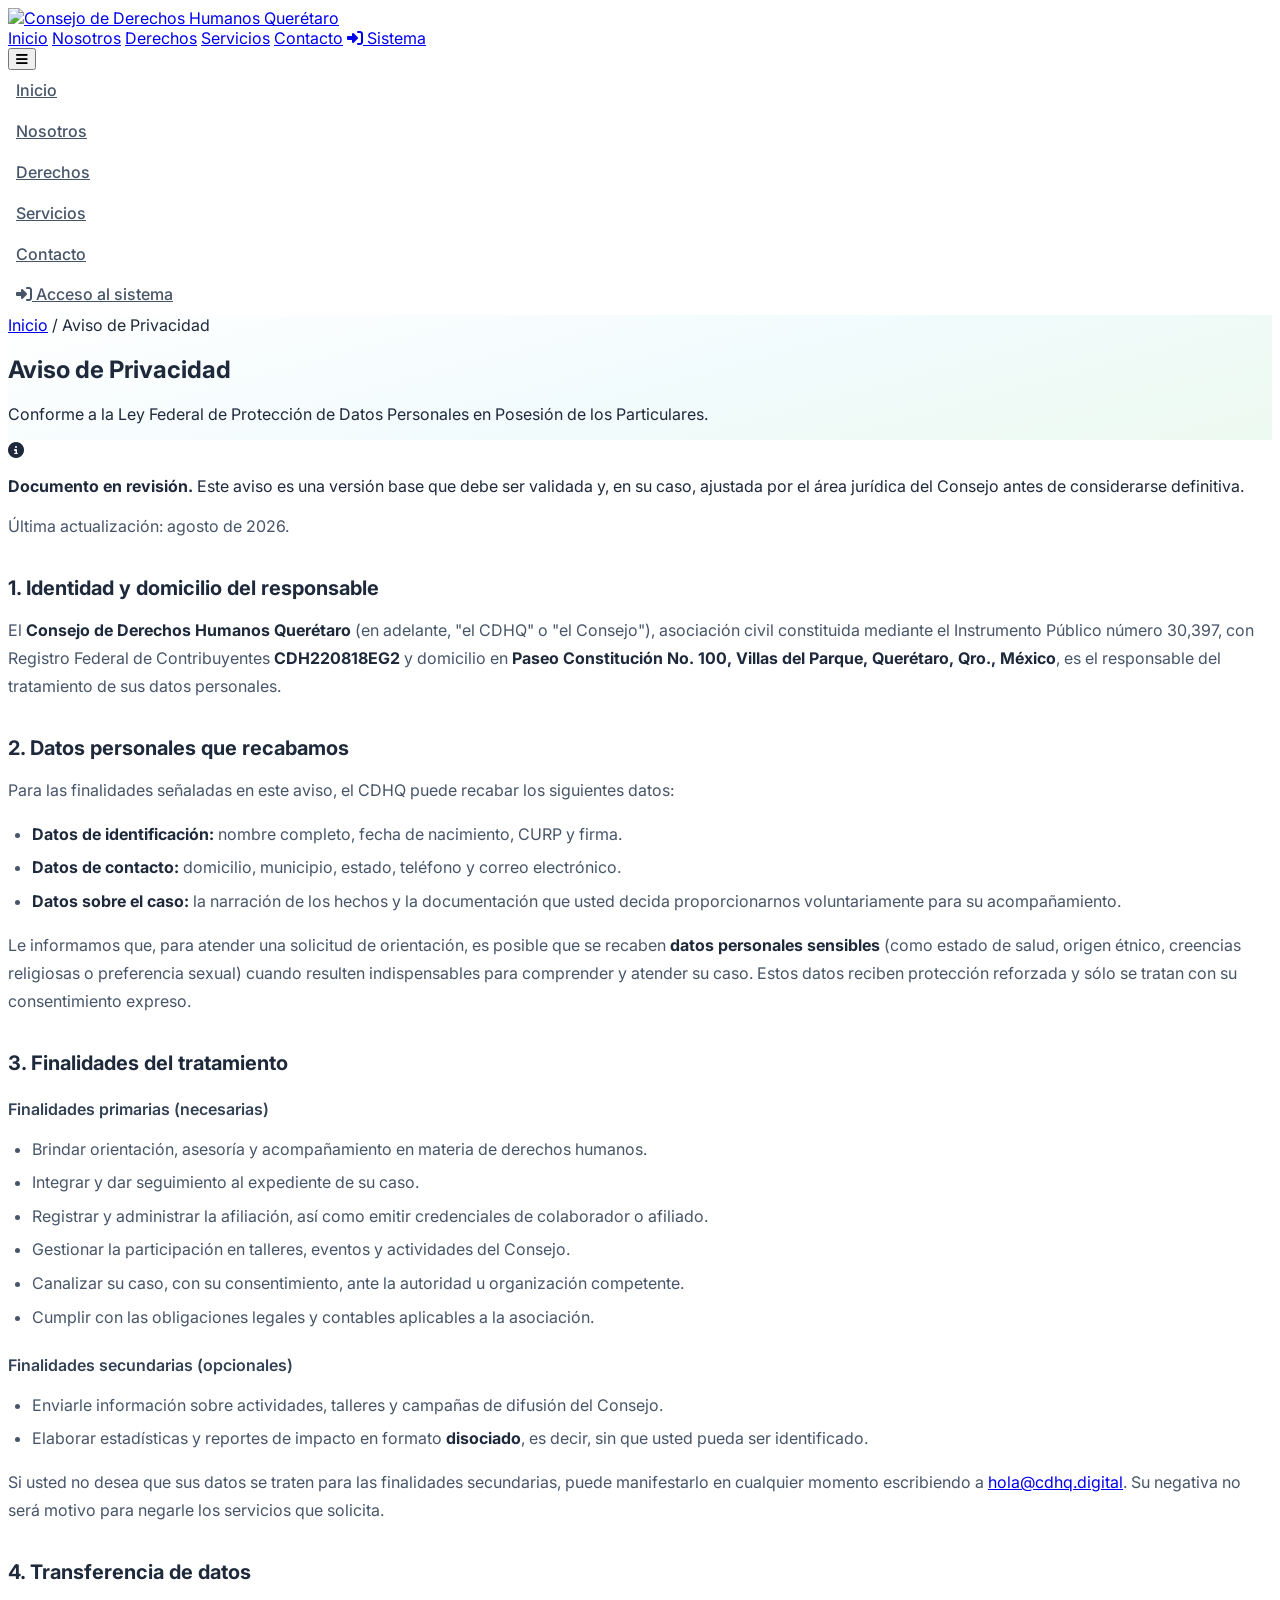
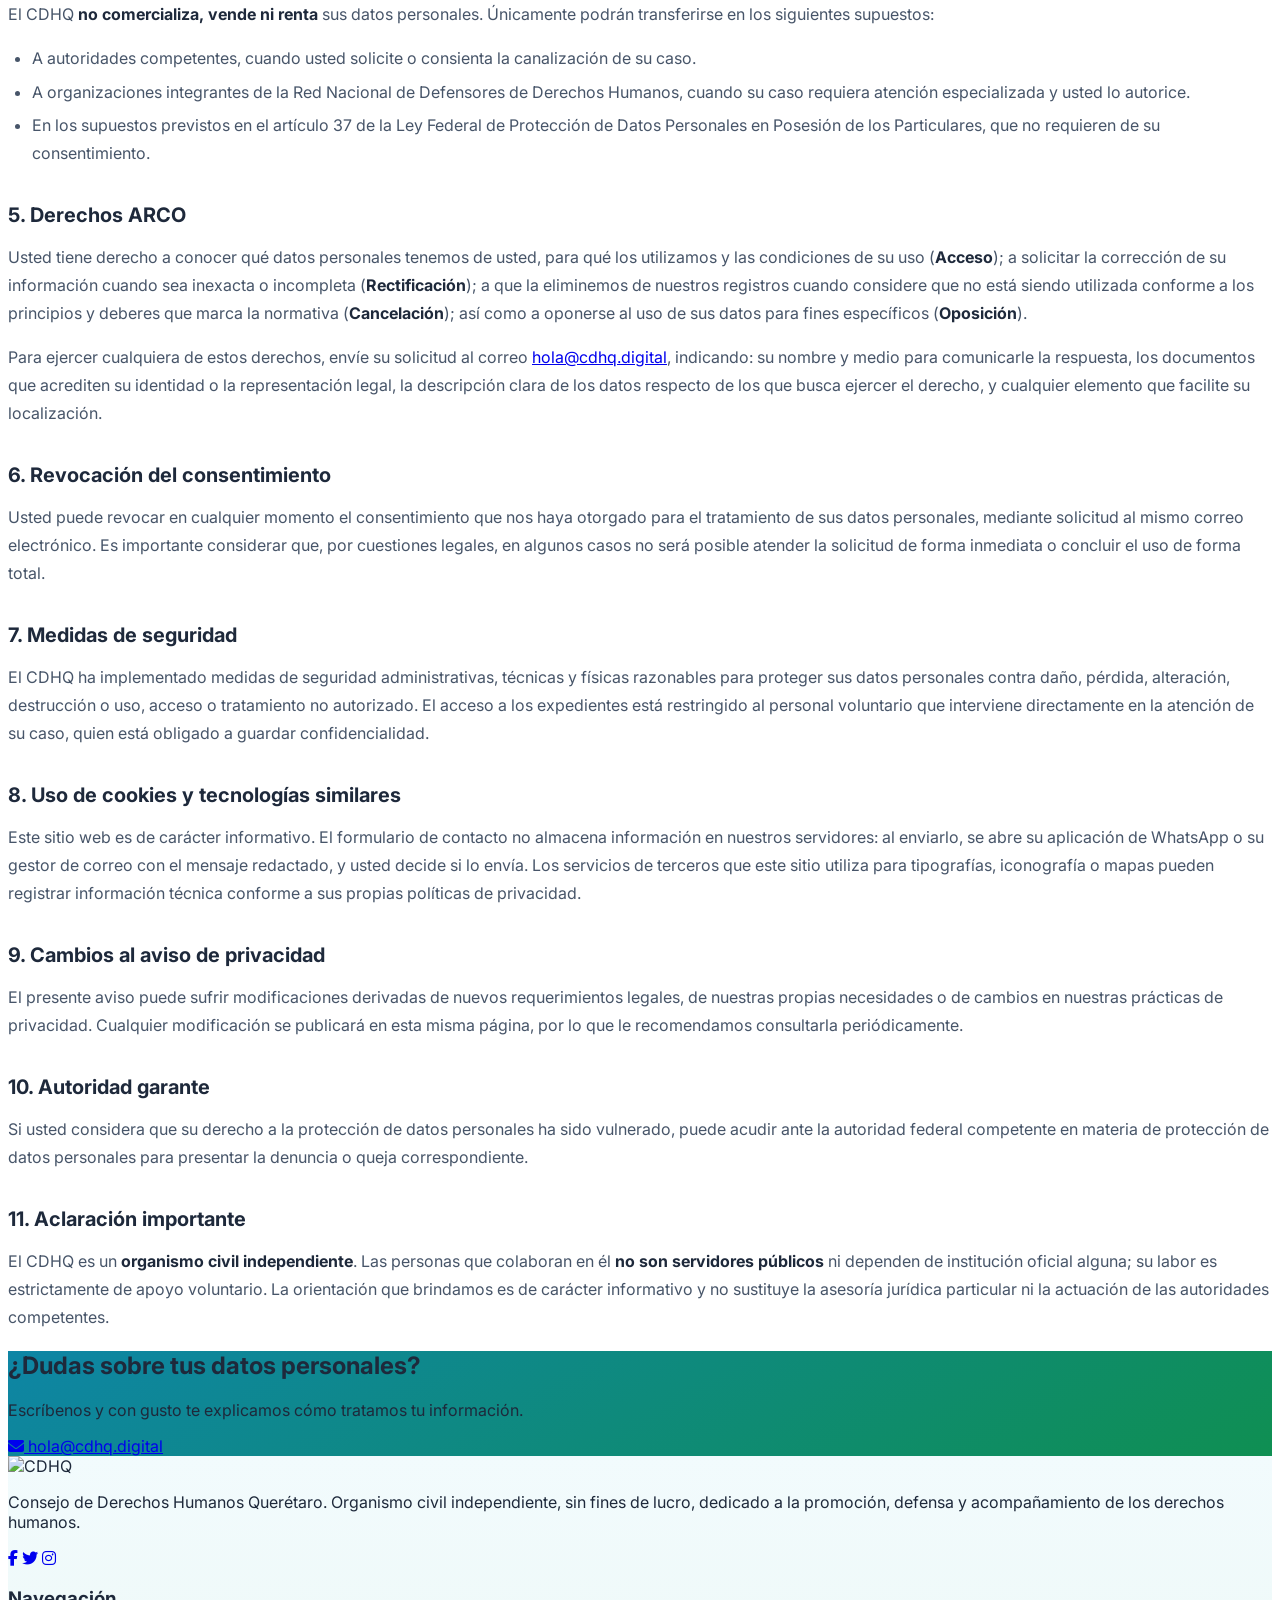
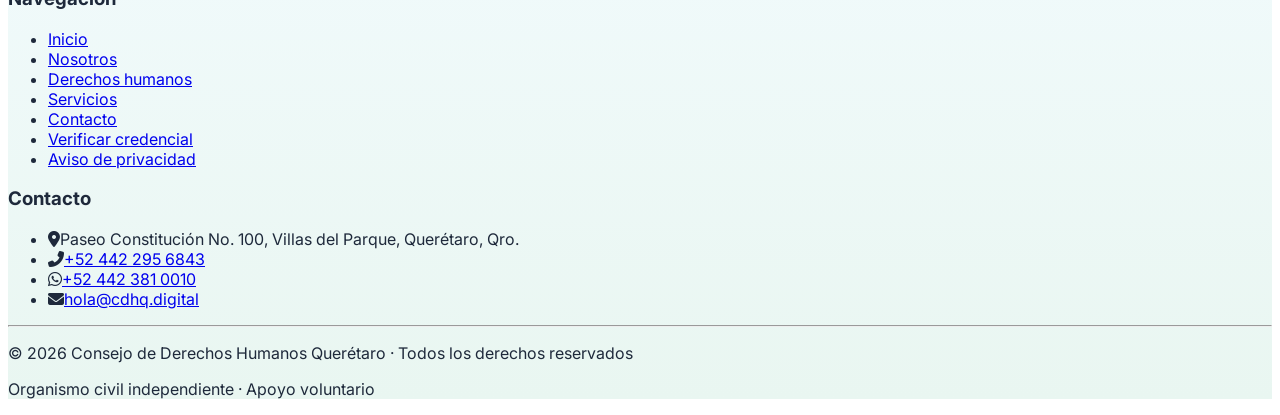
==== app/views/landing/aviso-de-privacidad.html @ eaa7960a "Public credential verification & landing pages Implements public credential verification and a refre" ====
<!DOCTYPE html>
<html lang="es">
<head>
    <meta charset="UTF-8">
    <meta name="viewport" content="width=device-width, initial-scale=1.0, viewport-fit=cover">
    <meta name="theme-color" content="#0e85a5">
    <meta name="description" content="Aviso de Privacidad del Consejo de Derechos Humanos Querétaro, conforme a la Ley Federal de Protección de Datos Personales en Posesión de los Particulares.">
    <meta name="robots" content="index, follow">
    <title>Aviso de Privacidad | CDHQ – Consejo de Derechos Humanos Querétaro</title>
    <link rel="icon" href="CDHQ%20VERTICAL.png">
    <link rel="apple-touch-icon" href="CDHQ%20VERTICAL.png">
    <script src="https://cdn.tailwindcss.com"></script>
    <script src="cdhq.js"></script>
    <link rel="stylesheet" href="https://cdnjs.cloudflare.com/ajax/libs/font-awesome/6.7.2/css/all.min.css">
    <link href="https://fonts.googleapis.com/css2?family=Inter:opsz,wght@14..32,300;14..32,400;14..32,500;14..32,600;14..32,700;14..32,800&display=swap" rel="stylesheet">
    <link href="https://unpkg.com/aos@2.3.1/dist/aos.css" rel="stylesheet">
    <link rel="stylesheet" href="cdhq.css">
</head>
<body class="antialiased">

    <!-- Header -->
    <header class="sticky top-0 z-40 bg-white/90 backdrop-blur-md border-b border-brand-100 shadow-[0_2px_18px_-12px_rgba(14,133,165,0.6)]">
        <div class="container mx-auto px-4 sm:px-6 py-3">
            <div class="flex items-center justify-between gap-4">
                <a href="index.html" class="flex items-center shrink-0" aria-label="CDHQ · Inicio">
                    <img src="CDHQ%20HORIZONTAL.png" alt="Consejo de Derechos Humanos Querétaro" class="h-9 sm:h-11 w-auto">
                </a>
                <nav class="hidden md:flex items-center gap-7 lg:gap-8 text-slate-600 font-medium text-sm lg:text-[0.95rem]">
                    <a href="index.html" class="nav-link">Inicio</a>
                    <a href="nosotros.html" class="nav-link">Nosotros</a>
                    <a href="derechos.html" class="nav-link">Derechos</a>
                    <a href="servicios.html" class="nav-link">Servicios</a>
                    <a href="contacto.html" class="nav-link">Contacto</a>
                    <a href="/sistema/" class="inline-flex items-center gap-2 bg-brand-500 hover:bg-brand-600 text-white px-4 py-2 rounded-full text-sm font-semibold transition-colors shadow-sm">
                        <i class="fas fa-right-to-bracket text-xs"></i> Sistema
                    </a>
                </nav>
                <button id="navToggle" type="button" class="md:hidden w-10 h-10 flex items-center justify-center rounded-lg border border-brand-100 text-brand-600" aria-label="Abrir menú" aria-expanded="false" aria-controls="mobileMenu">
                    <i class="fas fa-bars"></i>
                </button>
            </div>
            <nav id="mobileMenu" class="hidden md:hidden flex-col gap-1 pt-4 mt-4 border-t border-brand-100">
                <a href="index.html" class="mobile-nav-link">Inicio</a>
                <a href="nosotros.html" class="mobile-nav-link">Nosotros</a>
                <a href="derechos.html" class="mobile-nav-link">Derechos</a>
                <a href="servicios.html" class="mobile-nav-link">Servicios</a>
                <a href="contacto.html" class="mobile-nav-link">Contacto</a>
                <a href="/sistema/" class="mobile-nav-link text-brand-700 font-semibold"><i class="fas fa-right-to-bracket mr-1"></i> Acceso al sistema</a>
            </nav>
        </div>
    </header>

    <main>
        <!-- Encabezado -->
        <section class="page-hero py-14 md:py-20">
            <div class="hero-blob absolute -top-28 -right-20 w-80 h-80 bg-brand-200/45 rounded-full blur-3xl pointer-events-none"></div>
            <div class="container relative mx-auto px-4 sm:px-6 max-w-4xl text-center" data-aos="fade-up">
                <nav class="text-sm text-slate-500 mb-5" aria-label="Ruta de navegación">
                    <a href="index.html" class="hover:text-brand-600 transition-colors">Inicio</a>
                    <span class="mx-2 text-slate-300">/</span>
                    <span class="text-brand-600 font-medium">Aviso de Privacidad</span>
                </nav>
                <h1 class="text-3xl md:text-4xl font-extrabold tracking-tight text-slate-800">
                    Aviso de <span class="bg-gradient-to-r from-brand-500 to-leaf-500 bg-clip-text text-transparent">Privacidad</span>
                </h1>
                <p class="text-slate-600 mt-4">
                    Conforme a la Ley Federal de Protección de Datos Personales en Posesión de los Particulares.
                </p>
            </div>
        </section>

        <!-- Contenido -->
        <section class="pb-16 md:pb-24 bg-white">
            <div class="container mx-auto px-4 sm:px-6">
                <div class="max-w-3xl mx-auto">

                    <div class="rounded-2xl border border-amber-200 bg-amber-50 p-5 mb-10 flex gap-3" data-aos="fade-up">
                        <i class="fas fa-circle-info text-amber-500 mt-0.5"></i>
                        <p class="text-sm text-amber-900 leading-relaxed">
                            <strong>Documento en revisión.</strong> Este aviso es una versión base que debe ser validada
                            y, en su caso, ajustada por el área jurídica del Consejo antes de considerarse definitiva.
                        </p>
                    </div>

                    <article class="legal-body" data-aos="fade-up" data-aos-delay="50">
                        <p class="text-slate-500 text-sm">Última actualización: agosto de 2026.</p>

                        <h2>1. Identidad y domicilio del responsable</h2>
                        <p>
                            El <strong>Consejo de Derechos Humanos Querétaro</strong> (en adelante, "el CDHQ" o "el
                            Consejo"), asociación civil constituida mediante el Instrumento Público número 30,397, con
                            Registro Federal de Contribuyentes <strong>CDH220818EG2</strong> y domicilio en
                            <strong>Paseo Constitución No. 100, Villas del Parque, Querétaro, Qro., México</strong>, es
                            el responsable del tratamiento de sus datos personales.
                        </p>

                        <h2>2. Datos personales que recabamos</h2>
                        <p>Para las finalidades señaladas en este aviso, el CDHQ puede recabar los siguientes datos:</p>
                        <ul>
                            <li><strong>Datos de identificación:</strong> nombre completo, fecha de nacimiento, CURP y firma.</li>
                            <li><strong>Datos de contacto:</strong> domicilio, municipio, estado, teléfono y correo electrónico.</li>
                            <li><strong>Datos sobre el caso:</strong> la narración de los hechos y la documentación que usted decida proporcionarnos voluntariamente para su acompañamiento.</li>
                        </ul>
                        <p>
                            Le informamos que, para atender una solicitud de orientación, es posible que se recaben
                            <strong>datos personales sensibles</strong> (como estado de salud, origen étnico, creencias
                            religiosas o preferencia sexual) cuando resulten indispensables para comprender y atender su
                            caso. Estos datos reciben protección reforzada y sólo se tratan con su consentimiento
                            expreso.
                        </p>

                        <h2>3. Finalidades del tratamiento</h2>
                        <h3>Finalidades primarias (necesarias)</h3>
                        <ul>
                            <li>Brindar orientación, asesoría y acompañamiento en materia de derechos humanos.</li>
                            <li>Integrar y dar seguimiento al expediente de su caso.</li>
                            <li>Registrar y administrar la afiliación, así como emitir credenciales de colaborador o afiliado.</li>
                            <li>Gestionar la participación en talleres, eventos y actividades del Consejo.</li>
                            <li>Canalizar su caso, con su consentimiento, ante la autoridad u organización competente.</li>
                            <li>Cumplir con las obligaciones legales y contables aplicables a la asociación.</li>
                        </ul>
                        <h3>Finalidades secundarias (opcionales)</h3>
                        <ul>
                            <li>Enviarle información sobre actividades, talleres y campañas de difusión del Consejo.</li>
                            <li>Elaborar estadísticas y reportes de impacto en formato <strong>disociado</strong>, es decir, sin que usted pueda ser identificado.</li>
                        </ul>
                        <p>
                            Si usted no desea que sus datos se traten para las finalidades secundarias, puede
                            manifestarlo en cualquier momento escribiendo a
                            <a href="mailto:hola@cdhq.digital" class="text-brand-600 font-medium">hola@cdhq.digital</a>.
                            Su negativa no será motivo para negarle los servicios que solicita.
                        </p>

                        <h2>4. Transferencia de datos</h2>
                        <p>
                            El CDHQ <strong>no comercializa, vende ni renta</strong> sus datos personales. Únicamente
                            podrán transferirse en los siguientes supuestos:
                        </p>
                        <ul>
                            <li>A autoridades competentes, cuando usted solicite o consienta la canalización de su caso.</li>
                            <li>A organizaciones integrantes de la Red Nacional de Defensores de Derechos Humanos, cuando su caso requiera atención especializada y usted lo autorice.</li>
                            <li>En los supuestos previstos en el artículo 37 de la Ley Federal de Protección de Datos Personales en Posesión de los Particulares, que no requieren de su consentimiento.</li>
                        </ul>

                        <h2>5. Derechos ARCO</h2>
                        <p>
                            Usted tiene derecho a conocer qué datos personales tenemos de usted, para qué los utilizamos
                            y las condiciones de su uso (<strong>Acceso</strong>); a solicitar la corrección de su
                            información cuando sea inexacta o incompleta (<strong>Rectificación</strong>); a que la
                            eliminemos de nuestros registros cuando considere que no está siendo utilizada conforme a los
                            principios y deberes que marca la normativa (<strong>Cancelación</strong>); así como a
                            oponerse al uso de sus datos para fines específicos (<strong>Oposición</strong>).
                        </p>
                        <p>
                            Para ejercer cualquiera de estos derechos, envíe su solicitud al correo
                            <a href="mailto:hola@cdhq.digital" class="text-brand-600 font-medium">hola@cdhq.digital</a>,
                            indicando: su nombre y medio para comunicarle la respuesta, los documentos que acrediten su
                            identidad o la representación legal, la descripción clara de los datos respecto de los que
                            busca ejercer el derecho, y cualquier elemento que facilite su localización.
                        </p>

                        <h2>6. Revocación del consentimiento</h2>
                        <p>
                            Usted puede revocar en cualquier momento el consentimiento que nos haya otorgado para el
                            tratamiento de sus datos personales, mediante solicitud al mismo correo electrónico. Es
                            importante considerar que, por cuestiones legales, en algunos casos no será posible atender
                            la solicitud de forma inmediata o concluir el uso de forma total.
                        </p>

                        <h2>7. Medidas de seguridad</h2>
                        <p>
                            El CDHQ ha implementado medidas de seguridad administrativas, técnicas y físicas razonables
                            para proteger sus datos personales contra daño, pérdida, alteración, destrucción o uso,
                            acceso o tratamiento no autorizado. El acceso a los expedientes está restringido al personal
                            voluntario que interviene directamente en la atención de su caso, quien está obligado a
                            guardar confidencialidad.
                        </p>

                        <h2>8. Uso de cookies y tecnologías similares</h2>
                        <p>
                            Este sitio web es de carácter informativo. El formulario de contacto no almacena información
                            en nuestros servidores: al enviarlo, se abre su aplicación de WhatsApp o su gestor de correo
                            con el mensaje redactado, y usted decide si lo envía. Los servicios de terceros que este
                            sitio utiliza para tipografías, iconografía o mapas pueden registrar información técnica
                            conforme a sus propias políticas de privacidad.
                        </p>

                        <h2>9. Cambios al aviso de privacidad</h2>
                        <p>
                            El presente aviso puede sufrir modificaciones derivadas de nuevos requerimientos legales, de
                            nuestras propias necesidades o de cambios en nuestras prácticas de privacidad. Cualquier
                            modificación se publicará en esta misma página, por lo que le recomendamos consultarla
                            periódicamente.
                        </p>

                        <h2>10. Autoridad garante</h2>
                        <p>
                            Si usted considera que su derecho a la protección de datos personales ha sido vulnerado,
                            puede acudir ante la autoridad federal competente en materia de protección de datos
                            personales para presentar la denuncia o queja correspondiente.
                        </p>

                        <h2>11. Aclaración importante</h2>
                        <p>
                            El CDHQ es un <strong>organismo civil independiente</strong>. Las personas que colaboran en
                            él <strong>no son servidores públicos</strong> ni dependen de institución oficial alguna; su
                            labor es estrictamente de apoyo voluntario. La orientación que brindamos es de carácter
                            informativo y no sustituye la asesoría jurídica particular ni la actuación de las
                            autoridades competentes.
                        </p>
                    </article>

                    <div class="mt-12 rounded-2xl p-7 text-white shadow-lg" style="background:linear-gradient(150deg,#0e85a5 0%,#0f8f52 100%);" data-aos="fade-up">
                        <h2 class="text-xl font-bold">¿Dudas sobre tus datos personales?</h2>
                        <p class="text-white/85 text-sm mt-2 mb-5">Escríbenos y con gusto te explicamos cómo tratamos tu información.</p>
                        <a href="mailto:hola@cdhq.digital" class="inline-flex items-center gap-2 bg-white text-brand-700 hover:text-brand-800 font-semibold px-6 py-3 rounded-full transition-colors shadow">
                            <i class="fas fa-envelope"></i> hola@cdhq.digital
                        </a>
                    </div>
                </div>
            </div>
        </section>
    </main>

    <!-- Footer -->
    <footer class="relative pt-14 pb-10" style="background:linear-gradient(180deg,#f2fbfd 0%,#e9f6f1 100%);">
        <div class="absolute top-0 left-0 right-0 h-1" style="background:linear-gradient(90deg,#0e85a5,#00ac00);"></div>
        <div class="container mx-auto px-4 sm:px-6">
            <div class="grid md:grid-cols-4 gap-10 md:gap-8">
                <div class="md:col-span-2">
                    <img src="CDHQ%20HORIZONTAL.png" alt="CDHQ" class="h-11 w-auto mb-4">
                    <p class="text-slate-600 text-sm leading-relaxed max-w-sm">
                        Consejo de Derechos Humanos Querétaro. Organismo civil independiente, sin fines de lucro,
                        dedicado a la promoción, defensa y acompañamiento de los derechos humanos.
                    </p>
                    <div class="flex gap-3 mt-5">
                        <a href="#" class="w-10 h-10 rounded-full bg-white border border-brand-100 text-brand-600 flex items-center justify-center hover:bg-brand-500 hover:text-white hover:border-brand-500 transition-colors" aria-label="Facebook"><i class="fab fa-facebook-f"></i></a>
                        <a href="#" class="w-10 h-10 rounded-full bg-white border border-brand-100 text-brand-600 flex items-center justify-center hover:bg-brand-500 hover:text-white hover:border-brand-500 transition-colors" aria-label="Twitter"><i class="fab fa-twitter"></i></a>
                        <a href="#" class="w-10 h-10 rounded-full bg-white border border-brand-100 text-brand-600 flex items-center justify-center hover:bg-leaf-500 hover:text-white hover:border-leaf-500 transition-colors" aria-label="Instagram"><i class="fab fa-instagram"></i></a>
                    </div>
                </div>
                <div>
                    <h3 class="font-bold text-slate-800 mb-4">Navegación</h3>
                    <ul class="space-y-2.5 text-sm">
                        <li><a href="index.html" class="text-slate-600 hover:text-brand-600 transition-colors">Inicio</a></li>
                        <li><a href="nosotros.html" class="text-slate-600 hover:text-brand-600 transition-colors">Nosotros</a></li>
                        <li><a href="derechos.html" class="text-slate-600 hover:text-brand-600 transition-colors">Derechos humanos</a></li>
                        <li><a href="servicios.html" class="text-slate-600 hover:text-brand-600 transition-colors">Servicios</a></li>
                        <li><a href="contacto.html" class="text-slate-600 hover:text-brand-600 transition-colors">Contacto</a></li>
                        <li><a href="/sistema/verificar" class="text-slate-600 hover:text-brand-600 transition-colors">Verificar credencial</a></li>
                        <li><a href="aviso-de-privacidad.html" class="text-slate-600 hover:text-brand-600 transition-colors">Aviso de privacidad</a></li>
                    </ul>
                </div>
                <div>
                    <h3 class="font-bold text-slate-800 mb-4">Contacto</h3>
                    <ul class="space-y-3 text-sm text-slate-600">
                        <li class="flex gap-2.5"><i class="fas fa-map-marker-alt text-brand-500 mt-1"></i><span>Paseo Constitución No. 100, Villas del Parque, Querétaro, Qro.</span></li>
                        <li class="flex gap-2.5"><i class="fas fa-phone-alt text-brand-500 mt-1"></i><a href="tel:+524422956843" class="hover:text-brand-600 transition-colors">+52 442 295 6843</a></li>
                        <li class="flex gap-2.5"><i class="fab fa-whatsapp text-leaf-500 mt-1"></i><a href="https://wa.me/524423810010" target="_blank" rel="noopener noreferrer" class="hover:text-leaf-600 transition-colors">+52 442 381 0010</a></li>
                        <li class="flex gap-2.5"><i class="fas fa-envelope text-brand-500 mt-1"></i><a href="mailto:hola@cdhq.digital" class="hover:text-brand-600 transition-colors">hola@cdhq.digital</a></li>
                    </ul>
                </div>
            </div>
            <hr class="my-8 border-brand-100">
            <div class="flex flex-col md:flex-row justify-between items-center gap-4 text-center md:text-left">
                <p class="text-slate-500 text-sm">© 2026 Consejo de Derechos Humanos Querétaro · Todos los derechos reservados</p>
                <p class="text-slate-500 text-sm">Organismo civil independiente · Apoyo voluntario</p>
            </div>
        </div>
    </footer>

    <script src="https://unpkg.com/aos@2.3.1/dist/aos.js"></script>
</body>
</html>
---- app/views/landing/cdhq.css ----
/* ═══════════════════════════════════════════════════════════════════════════
   CDHQ – Estilos compartidos del sitio público
   Paleta institucional: aqua #0e85a5 · verde esperanza #00ac00
   ═══════════════════════════════════════════════════════════════════════════ */

:root {
    --cdhq-aqua: #0e85a5;
    --cdhq-aqua-dark: #0e5c75;
    --cdhq-green: #00ac00;
}

* { font-family: 'Inter', sans-serif; }
html { scroll-behavior: smooth; }
body { background: #ffffff; color: #1e293b; overflow-x: hidden; }

/* ─── Texturas de sección ─────────────────────────────────────────────────── */
.dot-grid {
    background-image: radial-gradient(rgba(14,133,165,0.12) 1px, transparent 1px);
    background-size: 22px 22px;
}
.blueprint-grid {
    background-image:
        linear-gradient(rgba(14,133,165,0.07) 1px, transparent 1px),
        linear-gradient(90deg, rgba(14,133,165,0.07) 1px, transparent 1px);
    background-size: 34px 34px;
}
.hero-blob { animation: floatBlob 11s ease-in-out infinite; }
.hero-blob-delay { animation-duration: 14s; animation-delay: -4s; }
.hero-blob-delay2 { animation-duration: 9s; animation-delay: -2s; }
@keyframes floatBlob {
    0%, 100% { transform: translate(0, 0) scale(1); }
    50% { transform: translate(18px, -26px) scale(1.06); }
}
@media (prefers-reduced-motion: reduce) { .hero-blob { animation: none; } }

/* ─── Header / navegación ─────────────────────────────────────────────────── */
.nav-link { position: relative; padding-bottom: 2px; }
.nav-link::after {
    content: '';
    position: absolute; left: 0; right: 0; bottom: -4px; height: 2px;
    background: linear-gradient(90deg, var(--cdhq-aqua), var(--cdhq-green));
    transform: scaleX(0); transform-origin: left;
    transition: transform 0.25s ease;
}
.nav-link:hover { color: var(--cdhq-aqua); }
.nav-link:hover::after { transform: scaleX(1); }
.nav-link.is-active { color: var(--cdhq-aqua); font-weight: 600; }
.nav-link.is-active::after { transform: scaleX(1); }

.mobile-nav-link {
    display: block; padding: 0.65rem 0.5rem; border-radius: 0.6rem;
    color: #475569; font-weight: 500; transition: background 0.2s ease, color 0.2s ease;
}
.mobile-nav-link:hover { background: #f0fbfd; color: var(--cdhq-aqua); }
.mobile-nav-link.is-active { background: #f0fbfd; color: var(--cdhq-aqua); font-weight: 600; }

/* ─── Encabezado de página interna ────────────────────────────────────────── */
.page-hero {
    position: relative; overflow: hidden;
    background: linear-gradient(165deg,#ffffff 0%,#f2fbfd 50%,#edfaf1 100%);
}

/* ─── WhatsApp flotante ───────────────────────────────────────────────────── */
.whatsapp-float {
    position: fixed; bottom: 20px; right: 20px; z-index: 50;
    transition: transform 0.2s ease;
}
@media (min-width: 640px) { .whatsapp-float { bottom: 28px; right: 28px; } }
.whatsapp-float:hover { transform: scale(1.06); }
.whatsapp-pulse {
    position: absolute; inset: 0; border-radius: 9999px;
    background: rgba(0, 172, 0, 0.45);
    animation: whatsappPulse 2.2s ease-out infinite;
}
@keyframes whatsappPulse {
    0% { transform: scale(1); opacity: 0.6; }
    100% { transform: scale(1.9); opacity: 0; }
}
@media (prefers-reduced-motion: reduce) { .whatsapp-pulse { animation: none; display: none; } }

/* ─── Botón magnético con brillo ──────────────────────────────────────────── */
.magnetic-wrap { position: relative; display: inline-flex; margin: -14px; padding: 14px; }
.magnetic-btn {
    --magnetic-x: 0px; --magnetic-y: 0px; --glow-x: 50%; --glow-y: 50%; --glow-opacity: 0;
    position: relative; isolation: isolate; overflow: hidden;
    transform: translate3d(var(--magnetic-x), var(--magnetic-y), 0);
    transition: transform 0.26s cubic-bezier(.22,1,.36,1), box-shadow 0.25s ease, border-color 0.25s ease, background-color 0.2s ease;
    will-change: transform;
}
.magnetic-btn:active { transform: translate3d(var(--magnetic-x), var(--magnetic-y), 0) scale(0.96); }
.magnetic-btn:focus-visible {
    outline: 2px solid transparent;
    box-shadow: 0 0 0 3px color-mix(in srgb, var(--glow-color) 45%, transparent);
}
.magnetic-btn .glow-layer {
    position: absolute; inset: 0; z-index: 0; border-radius: inherit;
    opacity: var(--glow-opacity); transition: opacity 0.3s ease; pointer-events: none;
    background: radial-gradient(circle at var(--glow-x) var(--glow-y),
        color-mix(in srgb, var(--glow-color) 65%, transparent) 0%,
        color-mix(in srgb, var(--glow-color) 25%, transparent) 32%,
        transparent 65%);
}
.magnetic-btn .btn-label {
    position: relative; z-index: 2; display: inline-flex; align-items: center; gap: 0.5rem;
    transform: translate(calc(var(--magnetic-x) * 0.18), calc(var(--magnetic-y) * 0.18));
    transition: transform 0.2s ease-out;
}
.magnetic-btn.magnetic-solid { box-shadow: 0 14px 32px -16px rgba(14,133,165,0.65); }
.magnetic-btn.magnetic-solid:hover { box-shadow: 0 18px 44px -14px color-mix(in srgb, var(--glow-color) 60%, transparent); }
.magnetic-btn.magnetic-outline:hover {
    border-color: color-mix(in srgb, var(--glow-color) 60%, transparent);
    box-shadow: 0 18px 40px -20px color-mix(in srgb, var(--glow-color) 55%, transparent);
}
.magnetic-ripple {
    position: absolute; z-index: 1; border-radius: 9999px; pointer-events: none;
    background: color-mix(in srgb, var(--glow-color) 45%, transparent);
    animation: magneticRipple 0.65s cubic-bezier(.22,1,.36,1) forwards;
}
@keyframes magneticRipple {
    from { opacity: 0.85; transform: scale(0); }
    to { opacity: 0; transform: scale(1); }
}
@media (prefers-reduced-motion: reduce) {
    .magnetic-btn { transform: none !important; transition-duration: 0.12s; }
    .magnetic-btn .btn-label { transform: none !important; }
    .magnetic-ripple { display: none; }
}

/* ─── Tarjetas con spotlight (aqua → verde) ───────────────────────────────── */
.glow-card {
    --mx: 50%; --my: 50%; --hue: 192;
    position: relative;
    isolation: isolate;
    transition: transform 0.3s ease, box-shadow 0.3s ease, border-color 0.3s ease;
}
.glow-card::before {
    content: "";
    position: absolute; inset: 0; border-radius: inherit;
    padding: 1.5px;
    background: radial-gradient(220px 220px at var(--mx) var(--my),
        hsl(var(--hue) 88% 42%) 0%, hsl(var(--hue) 88% 45% / 0.28) 35%, transparent 68%);
    -webkit-mask: linear-gradient(#fff 0 0) content-box, linear-gradient(#fff 0 0);
    -webkit-mask-composite: xor;
    mask-composite: exclude;
    opacity: 0; transition: opacity 0.4s ease; pointer-events: none; z-index: 2;
}
.glow-card::after {
    content: "";
    position: absolute; inset: 0; border-radius: inherit;
    background: radial-gradient(260px 260px at var(--mx) var(--my), hsl(var(--hue) 85% 50% / 0.09), transparent 70%);
    opacity: 0; transition: opacity 0.4s ease; pointer-events: none; z-index: 0;
}
@media (hover: hover) and (pointer: fine) {
    .glow-card:hover { transform: translateY(-4px); box-shadow: 0 22px 44px -26px rgba(14,133,165,0.45); }
    .glow-card:hover::before, .glow-card:hover::after { opacity: 1; }
}

/* ─── Acordeón ────────────────────────────────────────────────────────────── */
.acc-panel { display: grid; grid-template-rows: 0fr; transition: grid-template-rows 0.35s ease; }
.acc-panel > div { overflow: hidden; }
.acc-item.open .acc-panel { grid-template-rows: 1fr; }
.acc-item.open { border-color: rgba(14,133,165,0.35); box-shadow: 0 18px 36px -28px rgba(14,133,165,0.6); }
.acc-item.open .acc-chevron { transform: rotate(180deg); }
.acc-chevron { transition: transform 0.3s ease; }
.acc-trigger:focus-visible { outline: 2px solid var(--cdhq-aqua); outline-offset: -2px; border-radius: 1rem; }
@media (prefers-reduced-motion: reduce) { .acc-panel, .acc-chevron { transition: none; } }

/* ─── Testimonios / carrusel ──────────────────────────────────────────────── */
.testimonial-card {
    background: white; border-radius: 1.5rem; position: relative; overflow: hidden;
    transition: transform 0.25s ease, box-shadow 0.25s ease;
}
.testimonial-card::before {
    content: ''; position: absolute; top: 0; left: 0; right: 0; height: 4px;
    background: linear-gradient(90deg, var(--cdhq-aqua), var(--cdhq-green));
}
.testimonial-card:hover { transform: translateY(-6px); box-shadow: 0 22px 40px -20px rgba(14,133,165,0.3); }
.carousel-container { overflow: hidden; position: relative; }
.carousel-track { display: flex; transition: transform 0.5s ease-in-out; }
.carousel-slide { flex: 0 0 100%; padding: 0.5rem 0.75rem; }
@media (min-width: 768px) { .carousel-slide { flex: 0 0 50%; } }
@media (min-width: 1024px) { .carousel-slide { flex: 0 0 33.333%; } }
.carousel-button {
    background: white; border-radius: 9999px; width: 2.5rem; height: 2.5rem;
    display: flex; align-items: center; justify-content: center;
    box-shadow: 0 6px 16px rgba(14,133,165,0.22); transition: all 0.2s;
}
.carousel-button:hover { background: #f0fbfd; transform: scale(1.06); }
.dot { width: 10px; height: 10px; border-radius: 50%; background-color: #cbd5e1; cursor: pointer; transition: all 0.2s; }
.dot.active { background-color: var(--cdhq-aqua); width: 24px; border-radius: 20px; }

/* ─── Línea de tiempo / pasos ─────────────────────────────────────────────── */
.step-item { position: relative; padding-left: 3.5rem; }
.step-item::before {
    content: '';
    position: absolute; left: 1.25rem; top: 2.75rem; bottom: -1.75rem;
    width: 2px; background: linear-gradient(180deg, rgba(14,133,165,0.35), rgba(0,172,0,0.2));
}
.step-item:last-child::before { display: none; }
.step-number {
    position: absolute; left: 0; top: 0;
    width: 2.5rem; height: 2.5rem; border-radius: 9999px;
    display: flex; align-items: center; justify-content: center;
    font-weight: 700; color: #fff;
    background: linear-gradient(135deg, var(--cdhq-aqua), var(--cdhq-green));
    box-shadow: 0 10px 22px -12px rgba(14,133,165,0.9);
}

/* ─── Contenido legal / texto largo ───────────────────────────────────────── */
.legal-body h2 { font-size: 1.25rem; font-weight: 700; color: #1e293b; margin-top: 2.25rem; margin-bottom: 0.75rem; }
.legal-body h3 { font-size: 1rem; font-weight: 600; color: #334155; margin-top: 1.5rem; margin-bottom: 0.5rem; }
.legal-body p { color: #475569; line-height: 1.75; margin-bottom: 0.9rem; }
.legal-body ul { list-style: disc; padding-left: 1.5rem; color: #475569; line-height: 1.75; margin-bottom: 0.9rem; }
.legal-body li { margin-bottom: 0.35rem; }
.legal-body strong { color: #1e293b; }
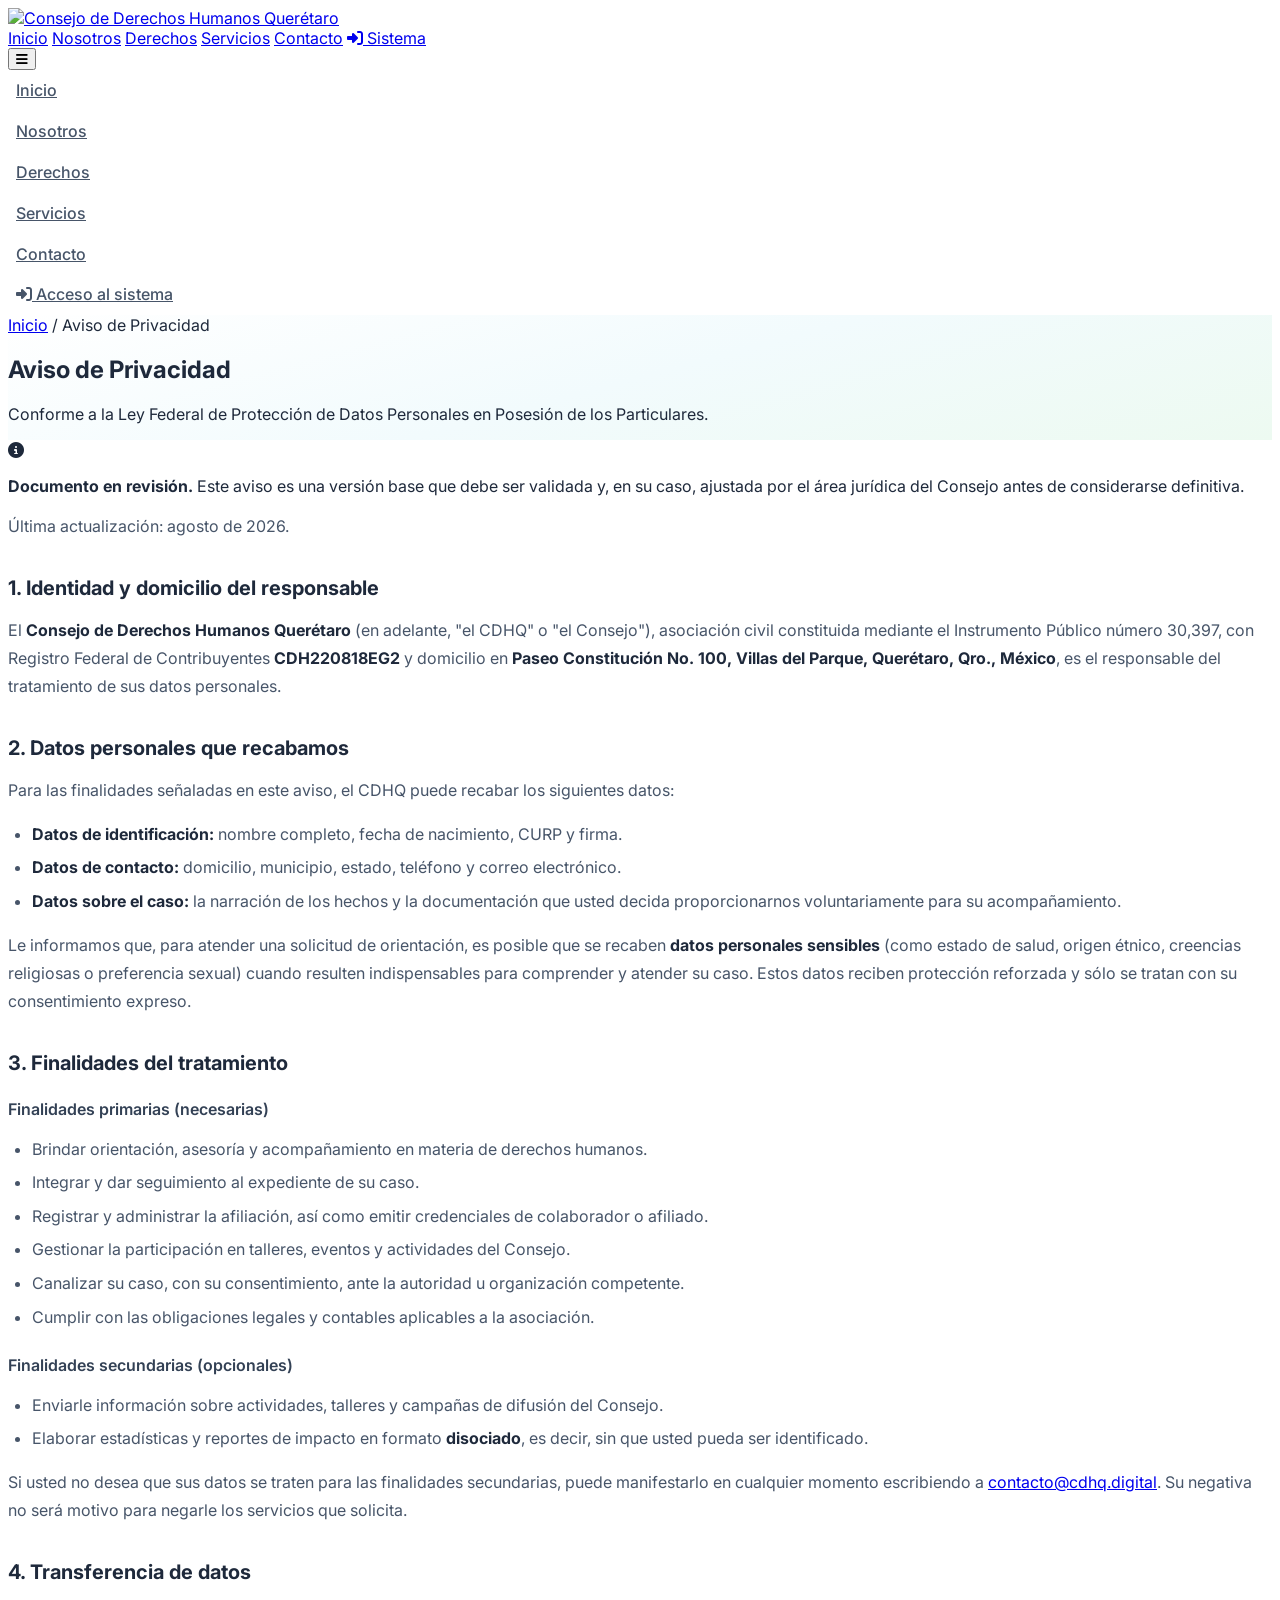
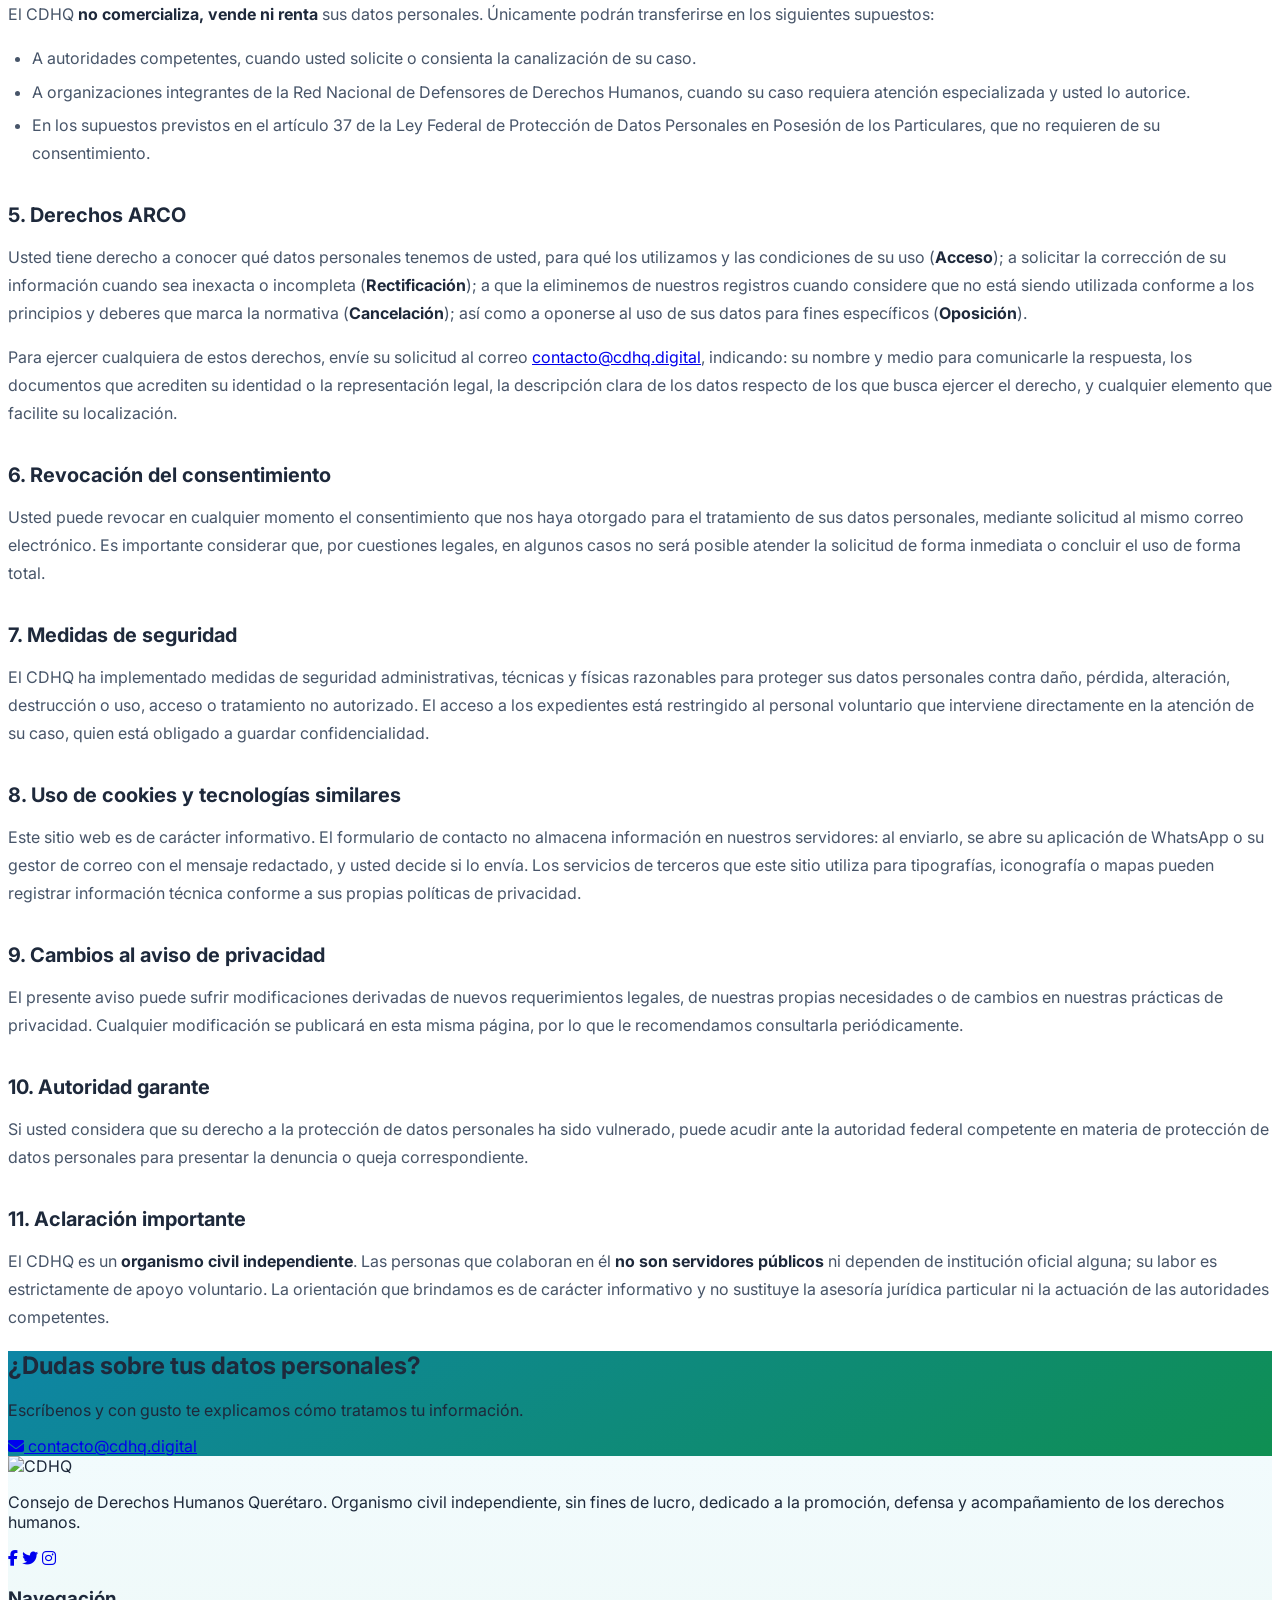
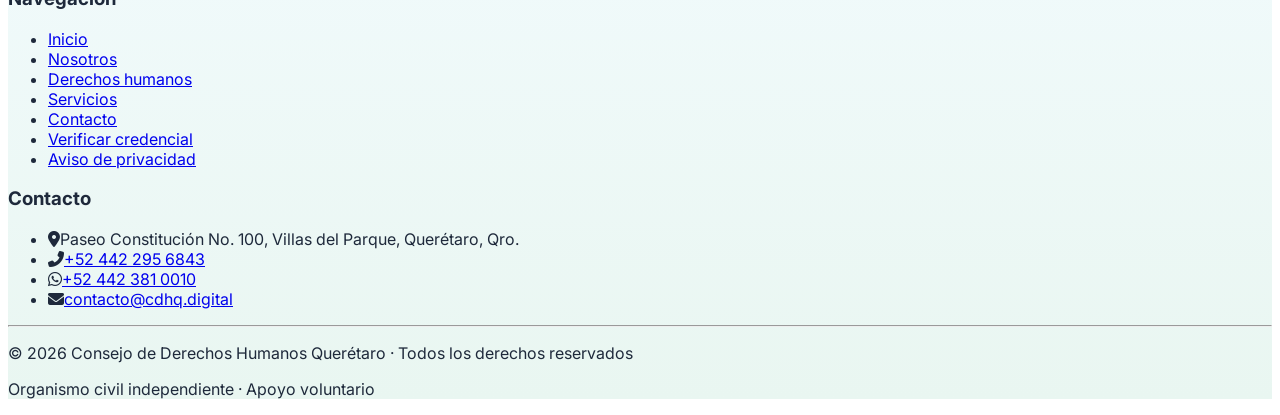
==== commit f8444b61: "Adapt portal for cdhq_mobile: new modules & auth Port the admin portal to the cdhq_mobile schema and" ====
--- a/app/views/landing/aviso-de-privacidad.html
+++ b/app/views/landing/aviso-de-privacidad.html
@@ -15,6 +15,22 @@
     <link href="https://fonts.googleapis.com/css2?family=Inter:opsz,wght@14..32,300;14..32,400;14..32,500;14..32,600;14..32,700;14..32,800&display=swap" rel="stylesheet">
     <link href="https://unpkg.com/aos@2.3.1/dist/aos.css" rel="stylesheet">
     <link rel="stylesheet" href="cdhq.css">
+
+    <!-- ─── Bloque crítico: va inline A PROPÓSITO ─────────────────────────────
+         No vive en cdhq.js ni en cdhq.css para que la página siga siendo
+         legible aunque esos archivos falten en el servidor o den error. -->
+    <script>
+        tailwind.config = { theme: { extend: { colors: {
+            brand: { 50:'#f0fbfd',100:'#dbf3fa',200:'#b6e7f2',300:'#82d5e8',400:'#3fb5d3',500:'#0e85a5',600:'#0c7290',700:'#0e5c75',800:'#124b60',900:'#143f51' },
+            leaf:  { 50:'#eefbee',100:'#d7f6d7',200:'#aeeaae',300:'#75d975',400:'#33c433',500:'#00ac00',600:'#009300',700:'#047604',800:'#085d08',900:'#094c09' }
+        } } } };
+    </script>
+    <style>
+        /* AOS deja todo en opacity:0 hasta inicializarse. Si su JS no carga,
+           la página entera se vería en blanco: esta regla la mantiene visible
+           hasta que cdhq.js confirma que AOS arrancó. */
+        html:not(.aos-ready) [data-aos] { opacity: 1 !important; transform: none !important; }
+    </style>
 </head>
 <body class="antialiased">
 
@@ -127,7 +143,7 @@
                         <p>
                             Si usted no desea que sus datos se traten para las finalidades secundarias, puede
                             manifestarlo en cualquier momento escribiendo a
-                            <a href="mailto:hola@cdhq.digital" class="text-brand-600 font-medium">hola@cdhq.digital</a>.
+                            <a href="mailto:contacto@cdhq.digital" class="text-brand-600 font-medium">contacto@cdhq.digital</a>.
                             Su negativa no será motivo para negarle los servicios que solicita.
                         </p>
 
@@ -153,7 +169,7 @@
                         </p>
                         <p>
                             Para ejercer cualquiera de estos derechos, envíe su solicitud al correo
-                            <a href="mailto:hola@cdhq.digital" class="text-brand-600 font-medium">hola@cdhq.digital</a>,
+                            <a href="mailto:contacto@cdhq.digital" class="text-brand-600 font-medium">contacto@cdhq.digital</a>,
                             indicando: su nombre y medio para comunicarle la respuesta, los documentos que acrediten su
                             identidad o la representación legal, la descripción clara de los datos respecto de los que
                             busca ejercer el derecho, y cualquier elemento que facilite su localización.
@@ -213,8 +229,8 @@
                     <div class="mt-12 rounded-2xl p-7 text-white shadow-lg" style="background:linear-gradient(150deg,#0e85a5 0%,#0f8f52 100%);" data-aos="fade-up">
                         <h2 class="text-xl font-bold">¿Dudas sobre tus datos personales?</h2>
                         <p class="text-white/85 text-sm mt-2 mb-5">Escríbenos y con gusto te explicamos cómo tratamos tu información.</p>
-                        <a href="mailto:hola@cdhq.digital" class="inline-flex items-center gap-2 bg-white text-brand-700 hover:text-brand-800 font-semibold px-6 py-3 rounded-full transition-colors shadow">
-                            <i class="fas fa-envelope"></i> hola@cdhq.digital
+                        <a href="mailto:contacto@cdhq.digital" class="inline-flex items-center gap-2 bg-white text-brand-700 hover:text-brand-800 font-semibold px-6 py-3 rounded-full transition-colors shadow">
+                            <i class="fas fa-envelope"></i> contacto@cdhq.digital
                         </a>
                     </div>
                 </div>
@@ -257,7 +273,7 @@
                         <li class="flex gap-2.5"><i class="fas fa-map-marker-alt text-brand-500 mt-1"></i><span>Paseo Constitución No. 100, Villas del Parque, Querétaro, Qro.</span></li>
                         <li class="flex gap-2.5"><i class="fas fa-phone-alt text-brand-500 mt-1"></i><a href="tel:+524422956843" class="hover:text-brand-600 transition-colors">+52 442 295 6843</a></li>
                         <li class="flex gap-2.5"><i class="fab fa-whatsapp text-leaf-500 mt-1"></i><a href="https://wa.me/524423810010" target="_blank" rel="noopener noreferrer" class="hover:text-leaf-600 transition-colors">+52 442 381 0010</a></li>
-                        <li class="flex gap-2.5"><i class="fas fa-envelope text-brand-500 mt-1"></i><a href="mailto:hola@cdhq.digital" class="hover:text-brand-600 transition-colors">hola@cdhq.digital</a></li>
+                        <li class="flex gap-2.5"><i class="fas fa-envelope text-brand-500 mt-1"></i><a href="mailto:contacto@cdhq.digital" class="hover:text-brand-600 transition-colors">contacto@cdhq.digital</a></li>
                     </ul>
                 </div>
             </div>
